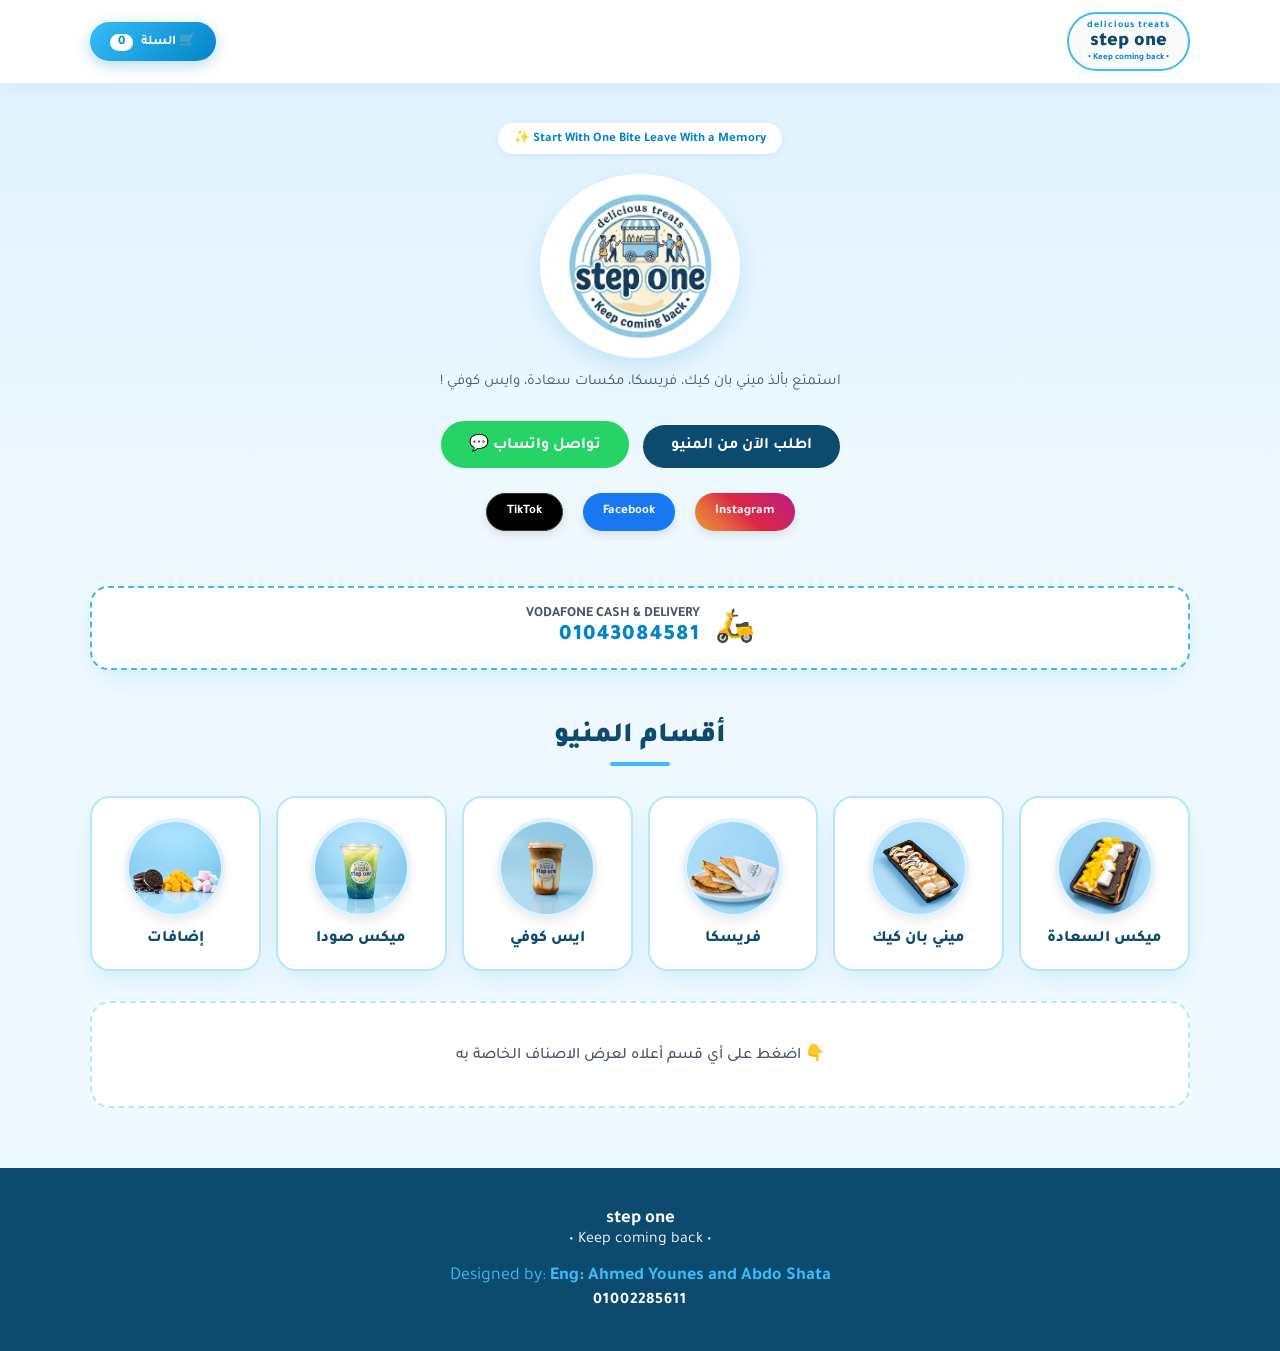
==== index.html @ 5d2e9a83 "Add files via upload" ====
﻿<!DOCTYPE html>
<html lang="ar" dir="rtl">
<head>
    <meta charset="UTF-8">
    <meta name="viewport" content="width=device-width, initial-scale=1.0">
    <title>Step One - Keep Coming Back</title>
    <!-- خط تجوال المميز -->
    <link rel="preconnect" href="https://fonts.googleapis.com">
    <link rel="preconnect" href="https://fonts.gstatic.com" crossorigin>
    <link href="https://fonts.googleapis.com/css2?family=Tajawal:wght@400;500;700;800;900&display=swap" rel="stylesheet">

    <style>
        :root {
            --bg-main: #f0f9ff;
            --card-bg: #ffffff;
            --primary-blue: #0284c7;
            --sky-blue: #38bdf8;
            --light-blue: #e0f2fe;
            --pill-blue: #bae6fd;
            --dark-text: #0c4a6e;
            --muted-text: #475569;
            --shadow-soft: 0 10px 30px -5px rgba(14, 165, 233, 0.15);
            --shadow-hover: 0 20px 35px -5px rgba(14, 165, 233, 0.25);
        }

        * {
            margin: 0;
            padding: 0;
            box-sizing: border-box;
            font-family: 'Tajawal', sans-serif;
            scroll-behavior: smooth; /* حركة سبرول سلسة */
        }

        body {
            background-color: var(--bg-main);
            color: var(--dark-text);
            direction: rtl;
        }

        .container {
            width: 90%;
            max-width: 1100px;
            margin: 0 auto;
        }

        /* الهيدر العلوي */
        .header {
            background: #ffffff;
            box-shadow: 0 4px 20px rgba(0,0,0,0.04);
            position: sticky;
            top: 0;
            z-index: 100;
        }

        .header-container {
            display: flex;
            justify-content: space-between;
            align-items: center;
            padding: 12px 0;
        }

        .logo-badge {
            border: 2px solid var(--sky-blue);
            padding: 6px 18px;
            border-radius: 40px;
            text-align: center;
            background: #fafafa;
        }

            .logo-badge span {
                font-size: 10px;
                color: var(--primary-blue);
                display: block;
                font-weight: bold;
                letter-spacing: 1px;
            }

            .logo-badge h1 {
                font-size: 20px;
                color: var(--dark-text);
                line-height: 1;
                font-weight: 900;
            }

            .logo-badge p {
                font-size: 9px;
                color: var(--primary-blue);
                font-weight: bold;
            }

        .cart-btn {
            background: linear-gradient(135deg, var(--sky-blue), var(--primary-blue));
            color: white;
            border: none;
            padding: 10px 20px;
            border-radius: 25px;
            font-weight: bold;
            cursor: pointer;
            box-shadow: 0 4px 15px rgba(2, 132, 199, 0.3);
            transition: transform 0.2s;
        }

            .cart-btn:hover {
                transform: scale(1.05);
            }

        #cart-count {
            background: white;
            color: var(--primary-blue);
            padding: 2px 8px;
            border-radius: 12px;
            margin-right: 5px;
            font-size: 13px;
        }

        /* قسم الهيرو الترحيبي */
        .hero {
            background: linear-gradient(180deg, #e0f2fe 0%, var(--bg-main) 100%);
            text-align: center;
            padding: 40px 0 30px;
        }

        .hero-badge {
            display: inline-block;
            background: white;
            padding: 6px 16px;
            border-radius: 20px;
            font-size: 13px;
            color: var(--primary-blue);
            font-weight: bold;
            box-shadow: 0 2px 10px rgba(0,0,0,0.05);
            margin-bottom: 20px;
        }

        .hero-logo-img {
            max-width: 200px;
            height: auto;
            display: block;
            margin: 0 auto 15px auto;
            object-fit: contain;
            border-radius: 50%;
            background-color: #ffffff;
            box-shadow: 0 10px 25px rgba(2, 132, 199, 0.15);
            border: 4px solid #ffffff;
        }

        .hero-desc {
            color: var(--muted-text);
            margin-bottom: 25px;
            font-size: 15px;
        }

        .btn {
            display: inline-block;
            padding: 12px 28px;
            border-radius: 30px;
            text-decoration: none;
            font-weight: bold;
            margin: 5px;
            transition: 0.3s;
        }

        .btn-primary {
            background: var(--dark-text);
            color: white;
        }

        .btn-whatsapp {
            background: #25d366;
            color: white;
        }

        /* شريط معلومات التوصيل وفودافون كاش */
        .info-bar {
            margin: 20px 0;
        }

        .info-card {
            background: white;
            border-radius: 18px;
            padding: 18px;
            display: flex;
            align-items: center;
            justify-content: center;
            gap: 15px;
            box-shadow: var(--shadow-soft);
            border: 2px dashed var(--sky-blue);
        }

            .info-card .icon {
                font-size: 32px;
            }

            .info-card h4 {
                font-size: 14px;
                color: var(--muted-text);
            }

        .phone-link {
            font-size: 22px;
            font-weight: 900;
            color: var(--primary-blue);
            letter-spacing: 1px;
        }

        /* أيقونات السوشيال ميديا */
        .social-links {
            display: flex;
            justify-content: center;
            gap: 10px;
            margin-top: 15px;
            flex-wrap: wrap;
        }

        .social-icon {
            display: inline-flex;
            align-items: center;
            justify-content: center;
            padding: 10px 20px;
            border-radius: 30px;
            font-size: 13px;
            font-weight: bold;
            text-decoration: none;
            color: white;
            transition: transform 0.2s, opacity 0.2s;
            box-shadow: 0 4px 10px rgba(0,0,0,0.1);
            margin: 5px;
        }

            .social-icon:hover {
                transform: scale(1.05);
                opacity: 0.9;
            }

        .insta {
            background: linear-gradient(45deg, #f09433, #e6683c, #dc2743, #cc2366, #bc1888);
        }

        .fb {
            background: #1877f2;
        }

        .tiktok {
            background: #010101;
            border: 1px solid #333;
        }

        /* المنيو والتبويبات المربعة الجديدة */
        .menu-section {
            padding: 30px 0 60px;
        }

        .section-title-wrap {
            text-align: center;
            margin-bottom: 30px;
        }

            .section-title-wrap h2 {
                font-size: 28px;
                color: var(--dark-text);
                font-weight: 900;
            }

        .decor-line {
            height: 4px;
            width: 60px;
            background: var(--sky-blue);
            margin: 8px auto 0;
            border-radius: 2px;
        }

        /* شبكة أزرار التصنيفات المربعة الكبيرة */
        .category-grid {
            display: grid;
            grid-template-columns: repeat(auto-fill, minmax(170px, 1fr));
            gap: 15px;
            margin-bottom: 30px;
        }

        .category-card {
            background: white;
            border: 2px solid var(--pill-blue);
            border-radius: 20px;
            padding: 20px 10px;
            text-align: center;
            cursor: pointer;
            transition: all 0.3s cubic-bezier(0.4, 0, 0.2, 1);
            display: flex;
            flex-direction: column;
            align-items: center;
            justify-content: center;
            box-shadow: var(--shadow-soft);
        }

            .category-card img {
                width: 100px;
                height: 100px;
                object-fit: cover;
                border-radius: 50%;
                margin-bottom: 12px;
                border: 4px solid var(--light-blue);
                box-shadow: 0 4px 10px rgba(0,0,0,0.08);
                transition: transform 0.3s;
            }

            .category-card h3 {
                font-size: 16px;
                color: var(--dark-text);
                font-weight: 800;
            }

            .category-card:hover {
                transform: translateY(-5px);
                border-color: var(--sky-blue);
                box-shadow: var(--shadow-hover);
            }

                .category-card:hover img {
                    transform: scale(1.08);
                }

            .category-card.active {
                background: linear-gradient(135deg, var(--sky-blue), var(--primary-blue));
                border-color: var(--primary-blue);
                color: white;
                box-shadow: 0 10px 20px rgba(2, 132, 199, 0.3);
            }

                .category-card.active h3 {
                    color: white;
                }

                .category-card.active img {
                    border-color: white;
                }

        /* مكان عرض الأصناف مباشرة تحت الأزرار */
        .menu-display-area {
            scroll-margin-top: 90px; /* لضبط مسافة التمرير تحت الهيدر الثابت */
        }

        /* شبكة الكروت للأصناف */
        .menu-grid {
            display: grid;
            grid-template-columns: repeat(auto-fill, minmax(260px, 1fr));
            gap: 22px;
        }

        .empty-select-msg {
            grid-column: 1 / -1;
            text-align: center;
            padding: 40px 20px;
            background: white;
            border-radius: 20px;
            border: 2px dashed var(--pill-blue);
            color: var(--muted-text);
            font-size: 16px;
            font-weight: 500;
        }

        .menu-card {
            background: var(--card-bg);
            border-radius: 20px;
            padding: 22px;
            box-shadow: var(--shadow-soft);
            display: flex;
            flex-direction: column;
            justify-content: space-between;
            transition: all 0.3s ease;
            border: 1px solid #f1f5f9;
        }

            .menu-card:hover {
                transform: translateY(-6px);
                box-shadow: var(--shadow-hover);
            }

        .item-badge {
            background: var(--light-blue);
            color: var(--primary-blue);
            font-size: 11px;
            padding: 4px 10px;
            border-radius: 12px;
            display: inline-block;
            margin-bottom: 10px;
            font-weight: bold;
        }

        .item-name {
            font-size: 19px;
            color: var(--dark-text);
            font-weight: 800;
            margin-bottom: 6px;
        }

        .item-desc {
            font-size: 13px;
            color: var(--muted-text);
            margin-bottom: 20px;
            line-height: 1.5;
        }

        .card-footer {
            display: flex;
            justify-content: space-between;
            align-items: center;
            border-top: 1px solid #f1f5f9;
            padding-top: 15px;
        }

        .price {
            font-size: 20px;
            font-weight: 900;
            color: var(--primary-blue);
        }

        .add-btn {
            background: var(--pill-blue);
            color: var(--dark-text);
            border: none;
            padding: 9px 16px;
            border-radius: 14px;
            font-weight: 800;
            cursor: pointer;
            transition: 0.2s;
        }

            .add-btn:hover {
                background: var(--sky-blue);
                color: white;
            }

        /* سلة الطلبات التفاعلية */
        .cart-drawer {
            position: fixed;
            top: 0;
            left: -400px;
            width: 350px;
            height: 100vh;
            background: white;
            box-shadow: 10px 0 30px rgba(0,0,0,0.15);
            z-index: 1000;
            transition: left 0.3s cubic-bezier(0.4, 0, 0.2, 1);
            display: flex;
            flex-direction: column;
        }

            .cart-drawer.open {
                left: 0;
            }

        .cart-header {
            background: var(--dark-text);
            color: white;
            padding: 20px;
            display: flex;
            justify-content: space-between;
            align-items: center;
        }

        .close-btn {
            background: none;
            border: none;
            color: white;
            font-size: 22px;
            cursor: pointer;
        }

        .cart-body {
            padding: 20px;
            flex-grow: 1;
            overflow-y: auto;
        }

        .cart-item-row {
            display: flex;
            justify-content: space-between;
            align-items: center;
            margin-bottom: 15px;
            padding-bottom: 12px;
            border-bottom: 1px dashed #e2e8f0;
        }

        .cart-item-controls {
            display: flex;
            align-items: center;
            gap: 8px;
            margin-top: 5px;
        }

        .qty-btn {
            background: var(--light-blue);
            color: var(--primary-blue);
            border: none;
            width: 25px;
            height: 25px;
            border-radius: 6px;
            font-weight: bold;
            cursor: pointer;
            display: flex;
            align-items: center;
            justify-content: center;
        }

            .qty-btn:hover {
                background: var(--sky-blue);
                color: white;
            }

        .cart-footer {
            padding: 20px;
            background: var(--bg-main);
            border-top: 1px solid #e2e8f0;
        }

        .total-row {
            display: flex;
            justify-content: space-between;
            font-size: 19px;
            font-weight: 900;
            margin-bottom: 15px;
            color: var(--dark-text);
        }

        .btn-whatsapp-send {
            width: 100%;
            background: #25d366;
            color: white;
            border: none;
            padding: 14px;
            border-radius: 15px;
            font-weight: bold;
            cursor: pointer;
            font-size: 15px;
        }

        /* الفوتر المعدل */
        .footer {
            background: var(--dark-text);
            color: white;
            padding: 40px 0;
            text-align: center;
        }

        .footer-phone {
            margin: 15px 0 5px;
            color: var(--sky-blue);
            font-size: 18px;
        }

        .copy {
            font-size: 16px;
            color: #ffffff;
            font-weight: bold;
            letter-spacing: 1px;
        }
    </style>
</head>
<body>

    <!-- الهيدر العلوي -->
    <header class="header">
        <div class="container header-container">
            <div class="logo-area">
                <div class="logo-badge">
                    <span>delicious treats</span>
                    <h1>step one</h1>
                    <p>• Keep coming back •</p>
                </div>
            </div>

            <button class="cart-btn" onclick="toggleCart()">
                🛒 السلة <span id="cart-count">0</span>
            </button>
        </div>
    </header>

    <!-- قسم الهيرو الترحيبي الرئيسي -->
    <section class="hero">
        <div class="container hero-content">
            <div class="hero-badge">
                Start With One Bite
                Leave With a Memory ✨
            </div>

            <img src="logo.png" alt="Step One Logo" class="hero-logo-img">

            <p class="hero-desc">استمتع بألذ ميني بان كيك، فريسكا، مكسات سعادة، وايس كوفي !</p>

            <div class="hero-actions">
                <a href="#menu" class="btn btn-primary">اطلب الآن من المنيو</a>
                <a href="https://wa.me/201043084581" target="_blank" class="btn btn-whatsapp">تواصل واتساب 💬</a>
            </div>

            <!-- أزرار السوشيال ميديا -->
            <div class="social-links">
                <a href="https://www.instagram.com/step_egy?stkn=dXVoZWxseWJ5eHZk" target="_blank" class="social-icon insta">Instagram</a>
                <a href="https://www.facebook.com/share/18kts68jPC/" target="_blank" class="social-icon fb">Facebook</a>
                <a href="https://www.tiktok.com/@stepone_egy?_r=1&_t=ZS-9A1uhv51Nyy" target="_blank" class="social-icon tiktok">TikTok</a>
            </div>
        </div>
    </section>

    <!-- شريط معلومات التوصيل وفودافون كاش -->
    <section class="info-bar" id="delivery">
        <div class="container info-grid">
            <div class="info-card">
                <div class="icon">🛵</div>
                <div>
                    <h4>VODAFONE CASH & DELIVERY</h4>
                    <p class="phone-link">01043084581</p>
                </div>
            </div>
        </div>
    </section>

    <!-- قسم المنيو -->
    <section class="menu-section" id="menu">
        <div class="container">
            <div class="section-title-wrap">
                <h2>أقسام المنيو</h2>
                <div class="decor-line"></div>
            </div>

            <!-- أزرار التصنيفات المربعة الكبيرة بالصور المحلية -->
            <div class="category-grid">
                <div class="category-card" onclick="filterMenu('happiness', this)">
                    <img src="happiness.jpg" alt="ميكس السعادة">
                    <h3>ميكس السعادة </h3>
                </div>
                <div class="category-card" onclick="filterMenu('pancake', this)">
                    <img src="pancake.jpg" alt="ميني بان كيك">
                    <h3>ميني بان كيك </h3>
                </div>
                <div class="category-card" onclick="filterMenu('freska', this)">
                    <img src="freska.jpg" alt="فريسكا">
                    <h3>فريسكا </h3>
                </div>
                <div class="category-card" onclick="filterMenu('coffee', this)">
                    <img src="coffee.jpg" alt="ايس كوفي">
                    <h3>ايس كوفي </h3>
                </div>
                <div class="category-card" onclick="filterMenu('soda', this)">
                    <img src="soda.jpg" alt="ميكس صودا">
                    <h3>ميكس صودا </h3>
                </div>
                <div class="category-card" onclick="filterMenu('addons', this)">
                    <img src="addons.jpg" alt="إضافات">
                    <h3>إضافات </h3>
                </div>
            </div>

            <!-- مكان عرض الأصناف مباشرة تحت الأزرار -->
            <div id="menu-display-area" class="menu-display-area">
                <div class="menu-grid" id="menu-grid">
                    <div class="empty-select-msg">
                        👇 اضغط على أي قسم أعلاه لعرض الاصناف الخاصة به
                    </div>
                </div>
            </div>
        </div>
    </section>

    <!-- سلة المشتريات التفاعلية -->
    <div class="cart-drawer" id="cart-drawer">
        <div class="cart-header">
            <h3>سلة الطلبات 🛍️</h3>
            <button class="close-btn" onclick="toggleCart()">✕</button>
        </div>
        <div class="cart-body" id="cart-items">
            <p class="empty-msg" style="text-align:center; color:#64748b; margin-top:20px;">السلة فارغة حالياً، اختر أطباقك المفضلة!</p>
        </div>
        <div class="cart-footer">
            <div class="total-row">
                <span>الإجمالي الكلي:</span>
                <span id="cart-total">0 ج.م</span>
            </div>
            <button class="btn btn-whatsapp-send" onclick="sendOrderWhatsApp()">
                إرسال الطلب عبر الواتساب 💬
            </button>
        </div>
    </div>

    <!-- الفوتر -->
    <footer class="footer">
        <div class="container">
            <h3>step one</h3>
            <p>• Keep coming back •</p>

            <p class="footer-phone">Designed by: <strong>Eng: Ahmed Younes and Abdo Shata</strong></p>
            <p class="copy">01002285611</p>
        </div>
    </footer>

    <!-- برمجة الجافاسكريبت التفاعلية -->
    <script>
        const menuData = [
        // ميكس السعاده
        { id: 1, name: "ميكس شوكلت", price: 70, category: "happiness", badge: "ميكس السعادة", desc: "باستري كريم + اوريو + مارشميلو + قطع فاكهة" },
        { id: 2, name: "ميكس كارميل", price: 70, category: "happiness", badge: "ميكس السعادة", desc: "باستري كريم + اوريو + مارشميلو + قطع فاكهة" },
        { id: 3, name: "ميكس نوتيلا وايت", price: 75, category: "happiness", badge: "ميكس السعادة", desc: "باستري كريم + اوريو + مارشميلو + قطع فاكهة" },
        { id: 4, name: "ميكس نوتيلا دارك", price: 80, category: "happiness", badge: "ميكس السعادة", desc: "باستري كريم + اوريو + مارشميلو + قطع فاكهة" },
        { id: 5, name: "ميكس لوتس", price: 80, category: "happiness", badge: "ميكس السعادة", desc: "باستري كريم + اوريو + مارشميلو + قطع فاكهة" },
        { id: 6, name: "ميكس كيندر", price: 85, category: "happiness", badge: "ميكس السعادة", desc: "باستري كريم + اوريو + مارشميلو + قطع فاكهة" },

        // ميني بان كيك
        { id: 8, name: "ميني بان كيك شوكلت (12 قطعة)", price: 40, category: "pancake", badge: "ميني بان كيك", desc: "12 قطعة ميني بان كيك مع الشوكلاتة" },
        { id: 10, name: "ميني بان كيك كارميل (12 قطعة)", price: 40, category: "pancake", badge: "ميني بان كيك", desc: "12 قطعة ميني بان كيك بصوص الكارميل" },
        { id: 12, name: "ميني بان كيك نوتيلا وايت (12 قطعة)", price: 50, category: "pancake", badge: "ميني بان كيك", desc: "12 قطعة بصوص النوتيلا البيضاء" },
        { id: 14, name: "ميني بان كيك نوتيلا دارك (12 قطعة)", price: 50, category: "pancake", badge: "ميني بان كيك", desc: "12 قطعة بصوص النوتيلا الدارك" },
        { id: 16, name: "ميني بان كيك لوتس (12 قطعة)", price: 50, category: "pancake", badge: "ميني بان كيك", desc: "12 قطعة ميني بان كيك بصوص اللوتس" },
        { id: 18, name: "ميني بان كيك كيندر (12 قطعة)", price: 55, category: "pancake", badge: "ميني بان كيك", desc: "12 قطعة مع صوص الكيندر الشهي" },

        // فريسكا
        { id: 19, name: "فريسكا نوتيلا بنانا", price: 50, category: "freska", badge: "فريسكا", desc: "النوتيلا وحبات الموز" },
        { id: 20, name: "فريسكا شوكلت اوريو", price: 50, category: "freska", badge: "فريسكا", desc: "الشوكولاتة وقطع الأوريو" },
        { id: 21, name: "فريسكا شوكلت كيك", price: 50, category: "freska", badge: "فريسكا", desc: "الشوكولاتة وقطع الكيك" },
        { id: 22, name: "فريسكا لوتس كيك", price: 50, category: "freska", badge: "فريسكا", desc: "صوص اللوتس والكيك" },
        { id: 23, name: "فريسكا كارميل مارشميلو", price: 50, category: "freska", badge: "فريسكا", desc: "الكارميل وقطع المارشميلو" },

        // ايس كوفي
        { id: 24, name: "ايس لاتية", price: 50, category: "coffee", badge: "ايس كوفي", desc: "لاتيه بارد ومنعش" },
        { id: 25, name: "ايس موكا", price: 55, category: "coffee", badge: "ايس كوفي", desc: "موكا باردة بصوص الشوكلاتة" },
        { id: 26, name: "ايس لاتية كارميل", price: 55, category: "coffee", badge: "ايس كوفي", desc: "لاتيه بارد بنكهة الكارميل" },
        { id: 27, name: "ايس لاتية فراولة", price: 55, category: "coffee", badge: "ايس كوفي", desc: "لاتيه بارد مع صوص الفراولة" },
        { id: 28, name: "ايس لاتية بلو بيري", price: 55, category: "coffee", badge: "ايس كوفي", desc: "لاتيه بارد بنكهة البلو بيري" },
        { id: 29, name: "ايس اسبانش لاتية", price: 60, category: "coffee", badge: "ايس كوفي", desc: "اسبانش لاتية " },

        // ميكس صودا
        { id: 30, name: "جيلي كولا", price: 45, category: "soda", badge: "ميكس صودا", desc: "مشروب صودا بنكهة الجيلي كولا المنعشة" },
        { id: 31, name: "بلو باشون", price: 50, category: "soda", badge: "ميكس صودا", desc: "بلو كرساو + باشون فروت + صودا" },
        { id: 32, name: "بلو بيتش", price: 50, category: "soda", badge: "ميكس صودا", desc: "بلو كرساو + خوخ + صودا" },
        { id: 33, name: "كلاود باشون", price: 50, category: "soda", badge: "ميكس صودا", desc: "فراولة + باشون فروت + صودا" },
        { id: 34, name: "بينك راش", price: 50, category: "soda", badge: "ميكس صودا", desc: "فراولة + بلو بيري + صودا" },
        { id: 35, name: "بيري منت", price: 50, category: "soda", badge: "ميكس صودا", desc: "بلو بيري + نعناع + صودا" },

        // اضافات
        { id: 36, name: "اوريو", price: 10, category: "addons", badge: "إضافات", desc: "إضافة قطع أوريو " },
        { id: 37, name: "قطع فاكهة", price: 10, category: "addons", badge: "إضافات", desc: "إضافة قطع فاكهة " },
        { id: 38, name: "مارشميلو", price: 10, category: "addons", badge: "إضافات", desc: "إضافة قطع مارشميلو " }
        ];

        let cart = [];
        let currentActiveCategory = null;

        function filterMenu(category, element) {
        const container = document.getElementById('menu-grid');
        const displayArea = document.getElementById('menu-display-area');

        if (currentActiveCategory === category) {
        element.classList.remove('active');
        currentActiveCategory = null;
        container.innerHTML = `
        <div class="empty-select-msg">
        👇 اضغط على أي قسم أعلاه لعرض الاصناف الخاصة به
        </div>
        `;
        return;
        }

        document.querySelectorAll('.category-card').forEach(card => card.classList.remove('active'));
        element.classList.add('active');
        currentActiveCategory = category;

        const filteredItems = menuData.filter(i => i.category === category);
        container.innerHTML = '';

        filteredItems.forEach(item => {
        container.innerHTML += `
        <div class="menu-card">
        <div>
        <span class="item-badge">${item.badge}</span>
        <h3 class="item-name">${item.name}</h3>
        <p class="item-desc">${item.desc}</p>
        </div>
        <div class="card-footer">
        <span class="price">${item.price} ج.م</span>
        <button class="add-btn" onclick="addToCart(${item.id})">+ إضافة</button>
        </div>
        </div>
        `;
        });

        // تمرير خفيف للصفحة لتتمظهر الأصناف مباشرة في الشاشة أمام المستخدم
        displayArea.scrollIntoView({ behavior: 'smooth', block: 'nearest' });
        }

        function addToCart(id) {
        const item = menuData.find(i => i.id === id);
        const existingItem = cart.find(cartItem => cartItem.id === id);

        if (existingItem) {
        existingItem.quantity += 1;
        } else {
        cart.push({ ...item, quantity: 1 });
        }
        updateCartUI();
        }

        function changeQuantity(id, delta) {
        const itemIndex = cart.findIndex(cartItem => cartItem.id === id);
        if (itemIndex > -1) {
        cart[itemIndex].quantity += delta;
        if (cart[itemIndex].quantity <= 0) {
        cart.splice(itemIndex, 1);
        }
        }
        updateCartUI();
        }

        function updateCartUI() {
        let totalCount = cart.reduce((sum, item) => sum + item.quantity, 0);
        document.getElementById('cart-count').innerText = totalCount;

        const cartItems = document.getElementById('cart-items');

        if (cart.length === 0) {
        cartItems.innerHTML = '<p class="empty-msg" style="text-align:center; color:#64748b; margin-top:20px;">السلة فارغة حالياً</p>';
        document.getElementById('cart-total').innerText = '0 ج.م';
        return;
        }

        let total = 0;
        cartItems.innerHTML = '';
        cart.forEach((item) => {
        let itemTotal = item.price * item.quantity;
        total += itemTotal;
        cartItems.innerHTML += `
        <div class="cart-item-row">
        <div>
        <strong style="display:block; color:#0c4a6e; font-size:15px;">
        ${item.name} <span style="color:#0284c7; font-size:13px;">(×${item.quantity})</span>
        </strong>
        <span style="font-size:12px; color:#475569;">${itemTotal} ج.م</span>
        <div class="cart-item-controls">
        <button class="qty-btn" onclick="changeQuantity(${item.id}, -1)">-</button>
        <span style="font-size:13px; font-weight:bold; padding:0 4px;">${item.quantity}</span>
        <button class="qty-btn" onclick="changeQuantity(${item.id}, 1)">+</button>
        </div>
        </div>
        <button onclick="removeItemCompletely(${item.id})" style="background:none; border:none; color:#ef4444; cursor:pointer; font-weight:bold; font-size:12px;">حذف الكل</button>
        </div>
        `;
        });

        document.getElementById('cart-total').innerText = total + ' ج.م';
        }

        function removeItemCompletely(id) {
        cart = cart.filter(cartItem => cartItem.id !== id);
        updateCartUI();
        }

        function toggleCart() {
        document.getElementById('cart-drawer').classList.toggle('open');
        }

        function sendOrderWhatsApp() {
        if (cart.length === 0) return alert('برجاء إضافة منتجات للسلة أولاً!');
        let text = "مرحباً Step One 👋، أريد طلب الآتي:\n\n";
        let total = 0;
        cart.forEach((item, i) => {
        let itemTotal = item.price * item.quantity;
        text += `${i+1}. ${item.name} (×${item.quantity}) - ${itemTotal} ج.م\n`;
        total += itemTotal;
        });
        text += `\n💵 *الإجمالي الكلي:* ${total} ج.م`;

        window.open(`https://wa.me/201043084581?text=${encodeURIComponent(text)}`, '_blank');
        }
    </script>
</body>
</html>
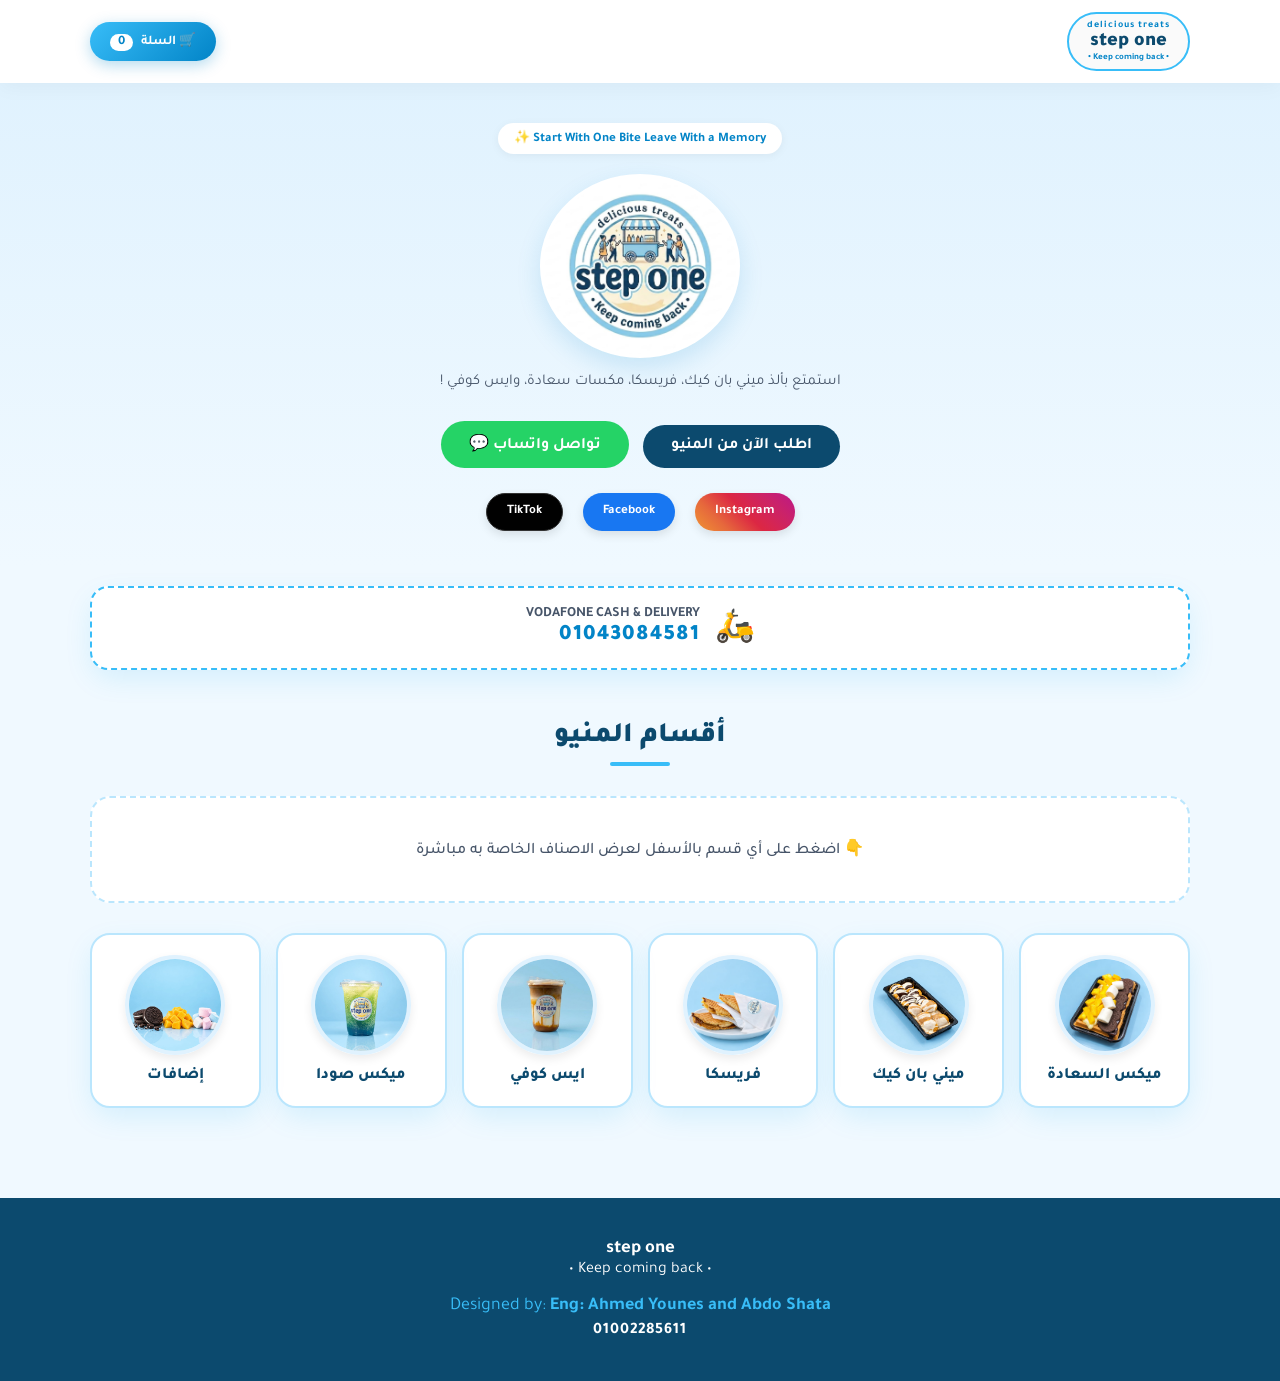
==== commit 24fb1a13: "Update index.html" ====
--- a/index.html
+++ b/index.html
@@ -1,4 +1,4 @@
-﻿<!DOCTYPE html>
+<!DOCTYPE html>
 <html lang="ar" dir="rtl">
 <head>
     <meta charset="UTF-8">
@@ -28,7 +28,7 @@
             padding: 0;
             box-sizing: border-box;
             font-family: 'Tajawal', sans-serif;
-            scroll-behavior: smooth; /* حركة سبرول سلسة */
+            scroll-behavior: smooth;
         }
 
         body {
@@ -245,7 +245,7 @@
             border: 1px solid #333;
         }
 
-        /* المنيو والتبويبات المربعة الجديدة */
+        /* المنيو والتبويبات */
         .menu-section {
             padding: 30px 0 60px;
         }
@@ -269,12 +269,13 @@
             border-radius: 2px;
         }
 
-        /* شبكة أزرار التصنيفات المربعة الكبيرة */
+        /* شبكة أزرار التصنيفات */
         .category-grid {
             display: grid;
             grid-template-columns: repeat(auto-fill, minmax(170px, 1fr));
             gap: 15px;
             margin-bottom: 30px;
+            transition: all 0.3s ease;
         }
 
         .category-card {
@@ -334,9 +335,10 @@
                     border-color: white;
                 }
 
-        /* مكان عرض الأصناف مباشرة تحت الأزرار */
+        /* حاوية عرض الأصناف (ستظهر في الأعلى عند اختيار قسم) */
         .menu-display-area {
-            scroll-margin-top: 90px; /* لضبط مسافة التمرير تحت الهيدر الثابت */
+            scroll-margin-top: 90px;
+            margin-bottom: 30px;
         }
 
         /* شبكة الكروت للأصناف */
@@ -502,10 +504,10 @@
             justify-content: center;
         }
 
-            .qty-btn:hover {
-                background: var(--sky-blue);
-                color: white;
-            }
+        .qty-btn:hover {
+            background: var(--sky-blue);
+            color: white;
+        }
 
         .cart-footer {
             padding: 20px;
@@ -534,7 +536,7 @@
             font-size: 15px;
         }
 
-        /* الفوتر المعدل */
+        /* الفوتر */
         .footer {
             background: var(--dark-text);
             color: white;
@@ -588,7 +590,7 @@
             <p class="hero-desc">استمتع بألذ ميني بان كيك، فريسكا، مكسات سعادة، وايس كوفي !</p>
 
             <div class="hero-actions">
-                <a href="#menu" class="btn btn-primary">اطلب الآن من المنيو</a>
+                <a href="#menu-section" class="btn btn-primary">اطلب الآن من المنيو</a>
                 <a href="https://wa.me/201043084581" target="_blank" class="btn btn-whatsapp">تواصل واتساب 💬</a>
             </div>
 
@@ -615,15 +617,24 @@
     </section>
 
     <!-- قسم المنيو -->
-    <section class="menu-section" id="menu">
+    <section class="menu-section" id="menu-section">
         <div class="container">
             <div class="section-title-wrap">
                 <h2>أقسام المنيو</h2>
                 <div class="decor-line"></div>
             </div>
 
-            <!-- أزرار التصنيفات المربعة الكبيرة بالصور المحلية -->
-            <div class="category-grid">
+            <!-- مكان عرض الأصناف (يظهر أولاً عند اختيار تبويب) -->
+            <div id="menu-display-area" class="menu-display-area">
+                <div class="menu-grid" id="menu-grid">
+                    <div class="empty-select-msg">
+                        👇 اضغط على أي قسم بالأسفل لعرض الاصناف الخاصة به مباشرة
+                    </div>
+                </div>
+            </div>
+
+            <!-- أزرار التصنيفات المربعة الكبيرة -->
+            <div class="category-grid" id="category-grid">
                 <div class="category-card" onclick="filterMenu('happiness', this)">
                     <img src="happiness.jpg" alt="ميكس السعادة">
                     <h3>ميكس السعادة </h3>
@@ -649,15 +660,6 @@
                     <h3>إضافات </h3>
                 </div>
             </div>
-
-            <!-- مكان عرض الأصناف مباشرة تحت الأزرار -->
-            <div id="menu-display-area" class="menu-display-area">
-                <div class="menu-grid" id="menu-grid">
-                    <div class="empty-select-msg">
-                        👇 اضغط على أي قسم أعلاه لعرض الاصناف الخاصة به
-                    </div>
-                </div>
-            </div>
         </div>
     </section>
 
@@ -741,133 +743,137 @@
         ];
 
         let cart = [];
-        let currentActiveCategory = null;
+        let currentActiveCategory = null; 
 
         function filterMenu(category, element) {
-        const container = document.getElementById('menu-grid');
-        const displayArea = document.getElementById('menu-display-area');
-
-        if (currentActiveCategory === category) {
-        element.classList.remove('active');
-        currentActiveCategory = null;
-        container.innerHTML = `
-        <div class="empty-select-msg">
-        👇 اضغط على أي قسم أعلاه لعرض الاصناف الخاصة به
-        </div>
-        `;
-        return;
-        }
-
-        document.querySelectorAll('.category-card').forEach(card => card.classList.remove('active'));
-        element.classList.add('active');
-        currentActiveCategory = category;
-
-        const filteredItems = menuData.filter(i => i.category === category);
-        container.innerHTML = '';
-
-        filteredItems.forEach(item => {
-        container.innerHTML += `
-        <div class="menu-card">
-        <div>
-        <span class="item-badge">${item.badge}</span>
-        <h3 class="item-name">${item.name}</h3>
-        <p class="item-desc">${item.desc}</p>
-        </div>
-        <div class="card-footer">
-        <span class="price">${item.price} ج.م</span>
-        <button class="add-btn" onclick="addToCart(${item.id})">+ إضافة</button>
-        </div>
-        </div>
-        `;
-        });
-
-        // تمرير خفيف للصفحة لتتمظهر الأصناف مباشرة في الشاشة أمام المستخدم
-        displayArea.scrollIntoView({ behavior: 'smooth', block: 'nearest' });
+            const container = document.getElementById('menu-grid');
+            const displayArea = document.getElementById('menu-display-area');
+
+            if (currentActiveCategory === category) {
+                element.classList.remove('active');
+                currentActiveCategory = null;
+                container.innerHTML = `
+                    <div class="empty-select-msg">
+                        👇 اضغط على أي قسم بالأسفل لعرض الاصناف الخاصة به مباشرة
+                    </div>
+                `;
+                return;
+            }
+
+            document.querySelectorAll('.category-card').forEach(card => card.classList.remove('active'));
+            element.classList.add('active');
+            currentActiveCategory = category;
+
+            const filteredItems = menuData.filter(i => i.category === category);
+            container.innerHTML = '';
+
+            filteredItems.forEach(item => {
+                container.innerHTML += `
+                    <div class="menu-card">
+                        <div>
+                            <span class="item-badge">${item.badge}</span>
+                            <h3 class="item-name">${item.name}</h3>
+                            <p class="item-desc">${item.desc}</p>
+                        </div>
+                        <div class="card-footer">
+                            <span class="price">${item.price} ج.م</span>
+                            <button class="add-btn" onclick="addToCart(${item.id})">+ إضافة</button>
+                        </div>
+                    </div>
+                `;
+            });
+
+            // تحريك أزرار الأقسام غير المكتشفة إلى الأسفل وجعل محتوى القسم يظهر في الأعلى تماماً
+            const categoryGrid = document.getElementById('category-grid');
+            const menuSection = document.getElementById('menu-section');
+            
+            menuSection.appendChild(categoryGrid); // نقل أزرار الأقسام لتصبح تحت الأصناف المعروضة
+            displayArea.scrollIntoView({ behavior: 'smooth', block: 'start' });
         }
 
         function addToCart(id) {
-        const item = menuData.find(i => i.id === id);
-        const existingItem = cart.find(cartItem => cartItem.id === id);
-
-        if (existingItem) {
-        existingItem.quantity += 1;
-        } else {
-        cart.push({ ...item, quantity: 1 });
-        }
-        updateCartUI();
+            const item = menuData.find(i => i.id === id);
+            const existingItem = cart.find(cartItem => cartItem.id === id);
+
+            if (existingItem) {
+                existingItem.quantity += 1;
+            } else {
+                cart.push({ ...item, quantity: 1 });
+            }
+            updateCartUI();
         }
 
         function changeQuantity(id, delta) {
-        const itemIndex = cart.findIndex(cartItem => cartItem.id === id);
-        if (itemIndex > -1) {
-        cart[itemIndex].quantity += delta;
-        if (cart[itemIndex].quantity <= 0) {
-        cart.splice(itemIndex, 1);
-        }
-        }
-        updateCartUI();
+            const itemIndex = cart.findIndex(cartItem => cartItem.id === id);
+            if (itemIndex > -1) {
+                cart[itemIndex].quantity += delta;
+                if (cart[itemIndex].quantity <= 0) {
+                    cart.splice(itemIndex, 1);
+                }
+            }
+            updateCartUI();
         }
 
         function updateCartUI() {
-        let totalCount = cart.reduce((sum, item) => sum + item.quantity, 0);
-        document.getElementById('cart-count').innerText = totalCount;
-
-        const cartItems = document.getElementById('cart-items');
-
-        if (cart.length === 0) {
-        cartItems.innerHTML = '<p class="empty-msg" style="text-align:center; color:#64748b; margin-top:20px;">السلة فارغة حالياً</p>';
-        document.getElementById('cart-total').innerText = '0 ج.م';
-        return;
-        }
-
-        let total = 0;
-        cartItems.innerHTML = '';
-        cart.forEach((item) => {
-        let itemTotal = item.price * item.quantity;
-        total += itemTotal;
-        cartItems.innerHTML += `
-        <div class="cart-item-row">
-        <div>
-        <strong style="display:block; color:#0c4a6e; font-size:15px;">
-        ${item.name} <span style="color:#0284c7; font-size:13px;">(×${item.quantity})</span>
-        </strong>
-        <span style="font-size:12px; color:#475569;">${itemTotal} ج.م</span>
-        <div class="cart-item-controls">
-        <button class="qty-btn" onclick="changeQuantity(${item.id}, -1)">-</button>
-        <span style="font-size:13px; font-weight:bold; padding:0 4px;">${item.quantity}</span>
-        <button class="qty-btn" onclick="changeQuantity(${item.id}, 1)">+</button>
-        </div>
-        </div>
-        <button onclick="removeItemCompletely(${item.id})" style="background:none; border:none; color:#ef4444; cursor:pointer; font-weight:bold; font-size:12px;">حذف الكل</button>
-        </div>
-        `;
-        });
-
-        document.getElementById('cart-total').innerText = total + ' ج.م';
+            let totalCount = cart.reduce((sum, item) => sum + item.quantity, 0);
+            document.getElementById('cart-count').innerText = totalCount;
+            
+            const cartItems = document.getElementById('cart-items');
+
+            if (cart.length === 0) {
+                cartItems.innerHTML = '<p class="empty-msg" style="text-align:center; color:#64748b; margin-top:20px;">السلة فارغة حالياً</p>';
+                document.getElementById('cart-total').innerText = '0 ج.م';
+                return;
+            }
+
+            let total = 0;
+            cartItems.innerHTML = '';
+            cart.forEach((item) => {
+                let itemTotal = item.price * item.quantity;
+                total += itemTotal;
+                cartItems.innerHTML += `
+                    <div class="cart-item-row">
+                        <div>
+                            <strong style="display:block; color:#0c4a6e; font-size:15px;">
+                                ${item.name} <span style="color:#0284c7; font-size:13px;">(×${item.quantity})</span>
+                            </strong>
+                            <span style="font-size:12px; color:#475569;">${itemTotal} ج.م</span>
+                            <div class="cart-item-controls">
+                                <button class="qty-btn" onclick="changeQuantity(${item.id}, -1)">-</button>
+                                <span style="font-size:13px; font-weight:bold; padding:0 4px;">${item.quantity}</span>
+                                <button class="qty-btn" onclick="changeQuantity(${item.id}, 1)">+</button>
+                            </div>
+                        </div>
+                        <button onclick="removeItemCompletely(${item.id})" style="background:none; border:none; color:#ef4444; cursor:pointer; font-weight:bold; font-size:12px;">حذف الكل</button>
+                    </div>
+                `;
+            });
+
+            document.getElementById('cart-total').innerText = total + ' ج.م';
         }
 
         function removeItemCompletely(id) {
-        cart = cart.filter(cartItem => cartItem.id !== id);
-        updateCartUI();
+            cart = cart.filter(cartItem => cartItem.id !== id);
+            updateCartUI();
         }
 
         function toggleCart() {
-        document.getElementById('cart-drawer').classList.toggle('open');
+            document.getElementById('cart-drawer').classList.toggle('open');
         }
 
         function sendOrderWhatsApp() {
-        if (cart.length === 0) return alert('برجاء إضافة منتجات للسلة أولاً!');
-        let text = "مرحباً Step One 👋، أريد طلب الآتي:\n\n";
-        let total = 0;
-        cart.forEach((item, i) => {
-        let itemTotal = item.price * item.quantity;
-        text += `${i+1}. ${item.name} (×${item.quantity}) - ${itemTotal} ج.م\n`;
-        total += itemTotal;
-        });
-        text += `\n💵 *الإجمالي الكلي:* ${total} ج.م`;
-
-        window.open(`https://wa.me/201043084581?text=${encodeURIComponent(text)}`, '_blank');
+            if (cart.length === 0) return alert('برجاء إضافة منتجات للسلة أولاً!');
+            let text = "مرحباً Step One 👋، أريد طلب الآتي:\n\n";
+            let total = 0;
+            cart.forEach((item, i) => {
+                let itemTotal = item.price * item.quantity;
+                text += `${i+1}. ${item.name} (×${item.quantity}) - ${itemTotal} ج.م\n`;
+                total += itemTotal;
+            });
+            text += `\n💵 *الإجمالي الكلي:* ${total} ج.م`;
+
+            window.open(`https://wa.me/201043084581?text=${encodeURIComponent(text)}`, '_blank');
         }
     </script>
 </body>
-</html>+</html>
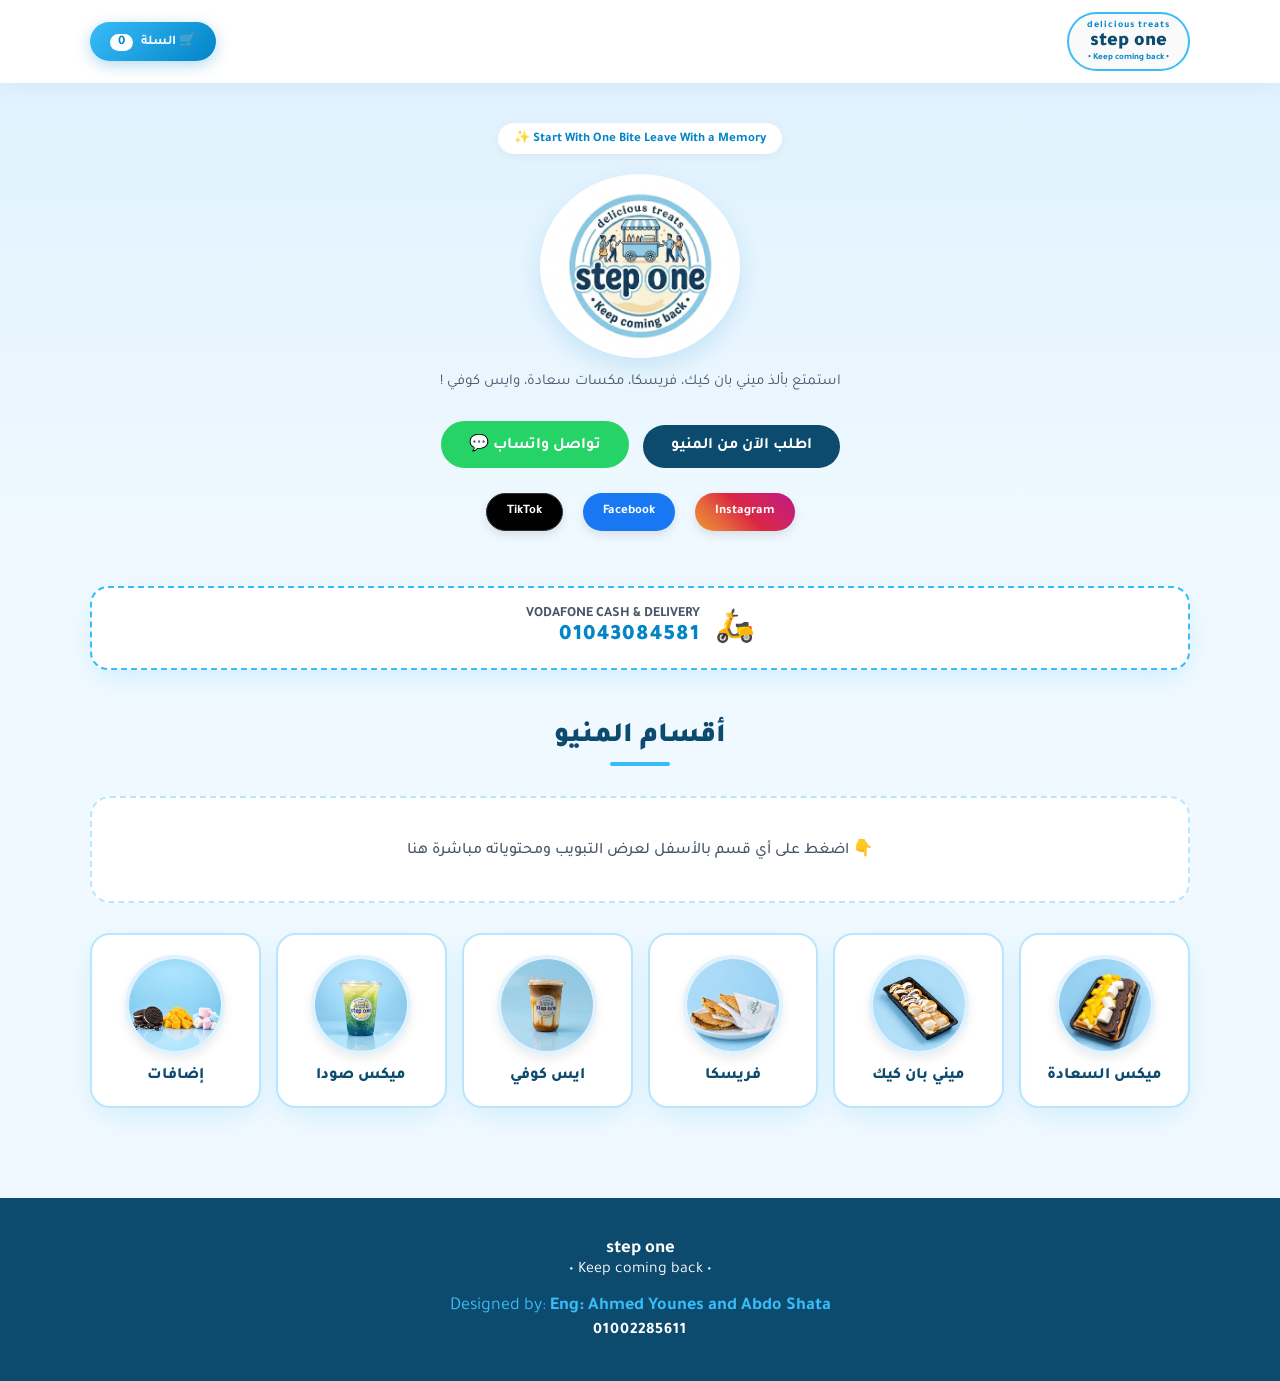
==== commit 168b8366: "Update index.html" ====
--- a/index.html
+++ b/index.html
@@ -269,13 +269,12 @@
             border-radius: 2px;
         }
 
-        /* شبكة أزرار التصنيفات */
+        /* حاوية الأقسام الرئيسية */
         .category-grid {
             display: grid;
             grid-template-columns: repeat(auto-fill, minmax(170px, 1fr));
             gap: 15px;
             margin-bottom: 30px;
-            transition: all 0.3s ease;
         }
 
         .category-card {
@@ -335,9 +334,9 @@
                     border-color: white;
                 }
 
-        /* حاوية عرض الأصناف (ستظهر في الأعلى عند اختيار قسم) */
-        .menu-display-area {
-            scroll-margin-top: 90px;
+        /* مساحة العرض الديناميكية */
+        .active-section-container {
+            scroll-margin-top: 80px;
             margin-bottom: 30px;
         }
 
@@ -346,10 +345,10 @@
             display: grid;
             grid-template-columns: repeat(auto-fill, minmax(260px, 1fr));
             gap: 22px;
+            margin-top: 20px;
         }
 
         .empty-select-msg {
-            grid-column: 1 / -1;
             text-align: center;
             padding: 40px 20px;
             background: white;
@@ -358,6 +357,7 @@
             color: var(--muted-text);
             font-size: 16px;
             font-weight: 500;
+            margin-bottom: 30px;
         }
 
         .menu-card {
@@ -624,38 +624,36 @@
                 <div class="decor-line"></div>
             </div>
 
-            <!-- مكان عرض الأصناف (يظهر أولاً عند اختيار تبويب) -->
-            <div id="menu-display-area" class="menu-display-area">
-                <div class="menu-grid" id="menu-grid">
-                    <div class="empty-select-msg">
-                        👇 اضغط على أي قسم بالأسفل لعرض الاصناف الخاصة به مباشرة
-                    </div>
+            <!-- مكان عرض التبويب النشط ومحتوياته في الأعلى -->
+            <div id="active-section-container" class="active-section-container">
+                <div class="empty-select-msg" id="default-msg">
+                    👇 اضغط على أي قسم بالأسفل لعرض التبويب ومحتوياته مباشرة هنا
                 </div>
             </div>
 
-            <!-- أزرار التصنيفات المربعة الكبيرة -->
+            <!-- شبكة أزرار التصنيفات الباقية -->
             <div class="category-grid" id="category-grid">
-                <div class="category-card" onclick="filterMenu('happiness', this)">
+                <div class="category-card" data-category="happiness" onclick="filterMenu('happiness', this)">
                     <img src="happiness.jpg" alt="ميكس السعادة">
                     <h3>ميكس السعادة </h3>
                 </div>
-                <div class="category-card" onclick="filterMenu('pancake', this)">
+                <div class="category-card" data-category="pancake" onclick="filterMenu('pancake', this)">
                     <img src="pancake.jpg" alt="ميني بان كيك">
                     <h3>ميني بان كيك </h3>
                 </div>
-                <div class="category-card" onclick="filterMenu('freska', this)">
+                <div class="category-card" data-category="freska" onclick="filterMenu('freska', this)">
                     <img src="freska.jpg" alt="فريسكا">
                     <h3>فريسكا </h3>
                 </div>
-                <div class="category-card" onclick="filterMenu('coffee', this)">
+                <div class="category-card" data-category="coffee" onclick="filterMenu('coffee', this)">
                     <img src="coffee.jpg" alt="ايس كوفي">
                     <h3>ايس كوفي </h3>
                 </div>
-                <div class="category-card" onclick="filterMenu('soda', this)">
+                <div class="category-card" data-category="soda" onclick="filterMenu('soda', this)">
                     <img src="soda.jpg" alt="ميكس صودا">
                     <h3>ميكس صودا </h3>
                 </div>
-                <div class="category-card" onclick="filterMenu('addons', this)">
+                <div class="category-card" data-category="addons" onclick="filterMenu('addons', this)">
                     <img src="addons.jpg" alt="إضافات">
                     <h3>إضافات </h3>
                 </div>
@@ -746,29 +744,55 @@
         let currentActiveCategory = null; 
 
         function filterMenu(category, element) {
-            const container = document.getElementById('menu-grid');
-            const displayArea = document.getElementById('menu-display-area');
+            const activeContainer = document.getElementById('active-section-container');
+            const categoryGrid = document.getElementById('category-grid');
 
             if (currentActiveCategory === category) {
+                // إلغاء التحديد وإرجاع الزر مكانه الطبيعي
                 element.classList.remove('active');
                 currentActiveCategory = null;
-                container.innerHTML = `
-                    <div class="empty-select-msg">
-                        👇 اضغط على أي قسم بالأسفل لعرض الاصناف الخاصة به مباشرة
+                categoryGrid.appendChild(element); // يرجع لمكانه مع البقية
+                
+                activeContainer.innerHTML = `
+                    <div class="empty-select-msg" id="default-msg">
+                        👇 اضغط على أي قسم بالأسفل لعرض التبويب ومحتوياته مباشرة هنا
                     </div>
                 `;
                 return;
             }
 
-            document.querySelectorAll('.category-card').forEach(card => card.classList.remove('active'));
+            // لو فيه تبويب قديم محدد، نرجعه لشبكة الأزرار الأساسية الأول
+            const oldActive = document.querySelector('.category-card.active');
+            if (oldActive) {
+                oldActive.classList.remove('active');
+                categoryGrid.appendChild(oldActive);
+            }
+
+            // تحديد التبويب الجديد
             element.classList.add('active');
             currentActiveCategory = category;
 
+            // نضع زر التبويب المحدد في أعلى حاوية العرض، وتحته مباشرة منتجاته
+            activeContainer.innerHTML = '';
+            
+            // إنشاء نسخة متحركة من الزر ليظهر فوق المنتجات
+            let topCardWrapper = document.createElement('div');
+            topCardWrapper.style.display = 'flex';
+            topCardWrapper.style.justifyContent = 'center';
+            topCardWrapper.style.marginBottom = '20px';
+            
+            let clonedCard = element.cloneNode(true);
+            clonedCard.onclick = () => filterMenu(category, element); // إعادة ربط الحدث
+            topCardWrapper.appendChild(clonedCard);
+            
+            activeContainer.appendChild(topCardWrapper);
+
+            // تصفية المنتجات وعرضها تحت زر التبويب مباشرة
             const filteredItems = menuData.filter(i => i.category === category);
-            container.innerHTML = '';
-
+            let gridHtml = `<div class="menu-grid">`;
+            
             filteredItems.forEach(item => {
-                container.innerHTML += `
+                gridHtml += `
                     <div class="menu-card">
                         <div>
                             <span class="item-badge">${item.badge}</span>
@@ -782,13 +806,12 @@
                     </div>
                 `;
             });
-
-            // تحريك أزرار الأقسام غير المكتشفة إلى الأسفل وجعل محتوى القسم يظهر في الأعلى تماماً
-            const categoryGrid = document.getElementById('category-grid');
-            const menuSection = document.getElementById('menu-section');
-            
-            menuSection.appendChild(categoryGrid); // نقل أزرار الأقسام لتصبح تحت الأصناف المعروضة
-            displayArea.scrollIntoView({ behavior: 'smooth', block: 'start' });
+            gridHtml += `</div>`;
+            activeContainer.innerHTML += gridHtml;
+
+            // باقي الأزرار ستكون في شبكة الأزرار بالأسفل تلقائياً
+            // تمرير سلس ليظهر التبويب المختار ومحتواه في أعلى الشاشة تماماً
+            activeContainer.scrollIntoView({ behavior: 'smooth', block: 'start' });
         }
 
         function addToCart(id) {
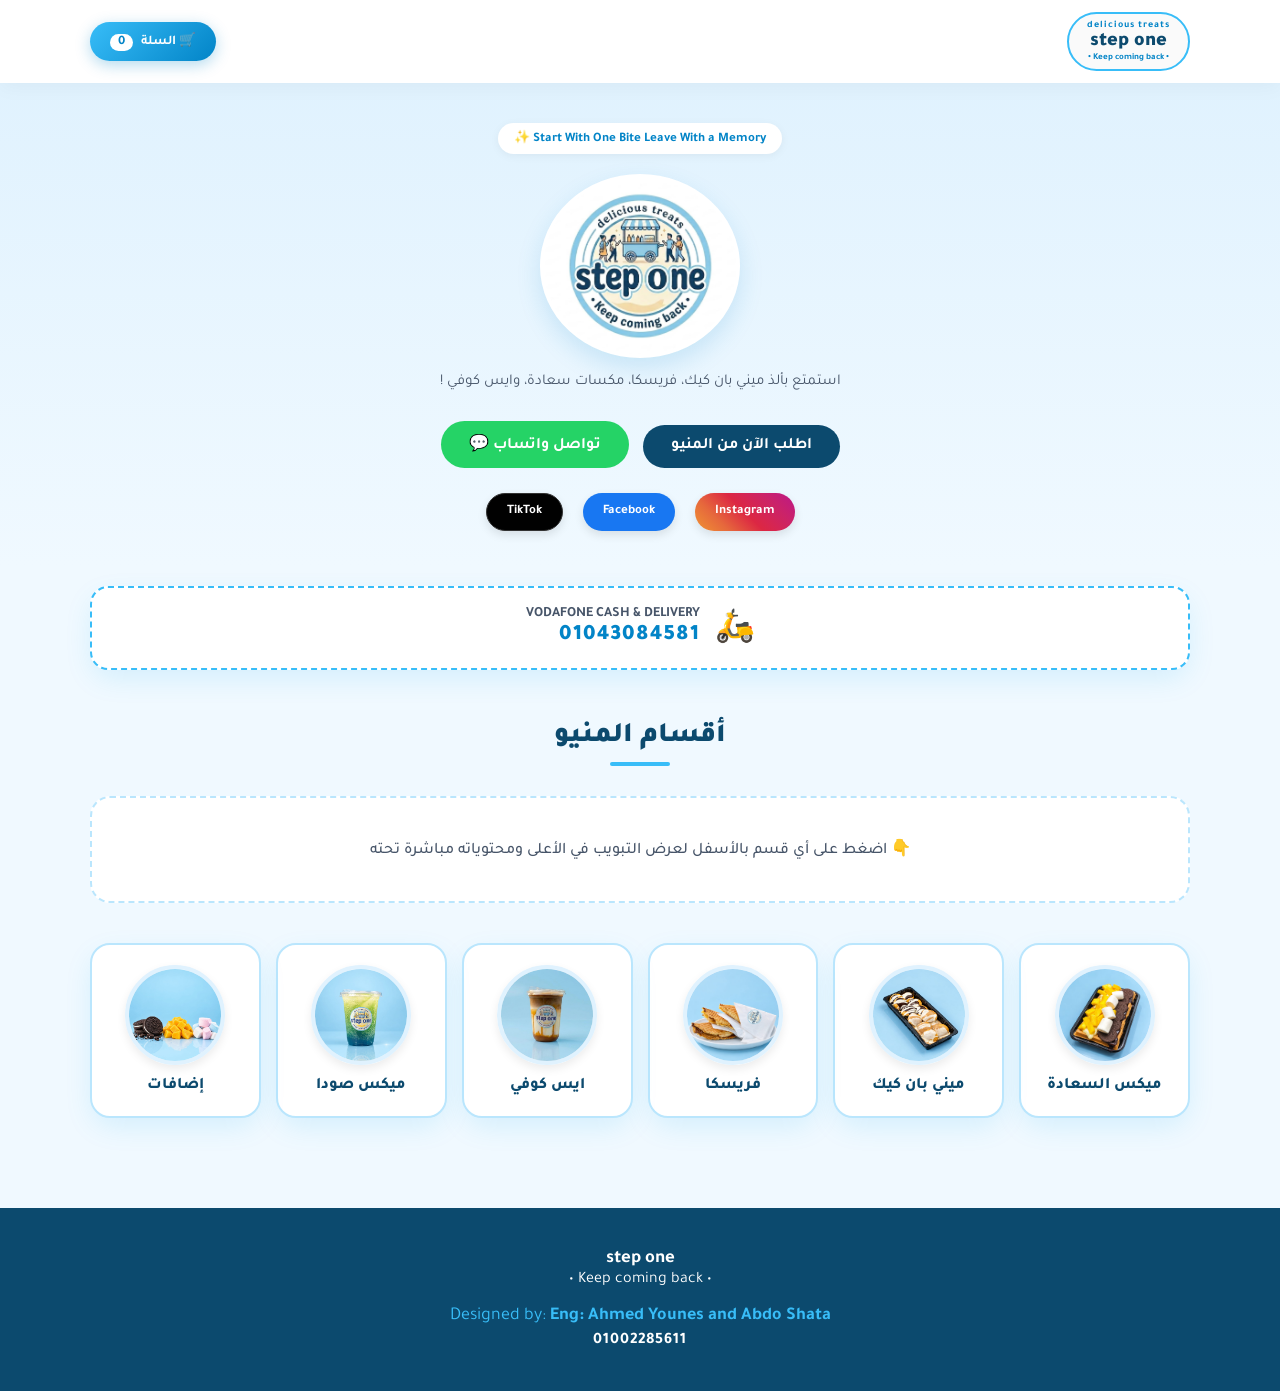
==== commit 741f7cfb: "Update index.html" ====
--- a/index.html
+++ b/index.html
@@ -67,26 +67,26 @@
             background: #fafafa;
         }
 
-            .logo-badge span {
-                font-size: 10px;
-                color: var(--primary-blue);
-                display: block;
-                font-weight: bold;
-                letter-spacing: 1px;
-            }
-
-            .logo-badge h1 {
-                font-size: 20px;
-                color: var(--dark-text);
-                line-height: 1;
-                font-weight: 900;
-            }
-
-            .logo-badge p {
-                font-size: 9px;
-                color: var(--primary-blue);
-                font-weight: bold;
-            }
+        .logo-badge span {
+            font-size: 10px;
+            color: var(--primary-blue);
+            display: block;
+            font-weight: bold;
+            letter-spacing: 1px;
+        }
+
+        .logo-badge h1 {
+            font-size: 20px;
+            color: var(--dark-text);
+            line-height: 1;
+            font-weight: 900;
+        }
+
+        .logo-badge p {
+            font-size: 9px;
+            color: var(--primary-blue);
+            font-weight: bold;
+        }
 
         .cart-btn {
             background: linear-gradient(135deg, var(--sky-blue), var(--primary-blue));
@@ -100,9 +100,9 @@
             transition: transform 0.2s;
         }
 
-            .cart-btn:hover {
-                transform: scale(1.05);
-            }
+        .cart-btn:hover {
+            transform: scale(1.05);
+        }
 
         #cart-count {
             background: white;
@@ -170,7 +170,7 @@
             color: white;
         }
 
-        /* شريط معلومات التوصيل وفودافون كاش */
+        /* شريط معلومات التوصيل */
         .info-bar {
             margin: 20px 0;
         }
@@ -187,14 +187,14 @@
             border: 2px dashed var(--sky-blue);
         }
 
-            .info-card .icon {
-                font-size: 32px;
-            }
-
-            .info-card h4 {
-                font-size: 14px;
-                color: var(--muted-text);
-            }
+        .info-card .icon {
+            font-size: 32px;
+        }
+
+        .info-card h4 {
+            font-size: 14px;
+            color: var(--muted-text);
+        }
 
         .phone-link {
             font-size: 22px;
@@ -227,23 +227,14 @@
             margin: 5px;
         }
 
-            .social-icon:hover {
-                transform: scale(1.05);
-                opacity: 0.9;
-            }
-
-        .insta {
-            background: linear-gradient(45deg, #f09433, #e6683c, #dc2743, #cc2366, #bc1888);
-        }
-
-        .fb {
-            background: #1877f2;
-        }
-
-        .tiktok {
-            background: #010101;
-            border: 1px solid #333;
-        }
+        .social-icon:hover {
+            transform: scale(1.05);
+            opacity: 0.9;
+        }
+
+        .insta { background: linear-gradient(45deg, #f09433, #e6683c, #dc2743, #cc2366, #bc1888); }
+        .fb { background: #1877f2; }
+        .tiktok { background: #010101; border: 1px solid #333; }
 
         /* المنيو والتبويبات */
         .menu-section {
@@ -255,11 +246,11 @@
             margin-bottom: 30px;
         }
 
-            .section-title-wrap h2 {
-                font-size: 28px;
-                color: var(--dark-text);
-                font-weight: 900;
-            }
+        .section-title-wrap h2 {
+            font-size: 28px;
+            color: var(--dark-text);
+            font-weight: 900;
+        }
 
         .decor-line {
             height: 4px;
@@ -292,60 +283,56 @@
             box-shadow: var(--shadow-soft);
         }
 
-            .category-card img {
-                width: 100px;
-                height: 100px;
-                object-fit: cover;
-                border-radius: 50%;
-                margin-bottom: 12px;
-                border: 4px solid var(--light-blue);
-                box-shadow: 0 4px 10px rgba(0,0,0,0.08);
-                transition: transform 0.3s;
-            }
-
-            .category-card h3 {
-                font-size: 16px;
-                color: var(--dark-text);
-                font-weight: 800;
-            }
-
-            .category-card:hover {
-                transform: translateY(-5px);
-                border-color: var(--sky-blue);
-                box-shadow: var(--shadow-hover);
-            }
-
-                .category-card:hover img {
-                    transform: scale(1.08);
-                }
-
-            .category-card.active {
-                background: linear-gradient(135deg, var(--sky-blue), var(--primary-blue));
-                border-color: var(--primary-blue);
-                color: white;
-                box-shadow: 0 10px 20px rgba(2, 132, 199, 0.3);
-            }
-
-                .category-card.active h3 {
-                    color: white;
-                }
-
-                .category-card.active img {
-                    border-color: white;
-                }
-
-        /* مساحة العرض الديناميكية */
+        .category-card img {
+            width: 100px;
+            height: 100px;
+            object-fit: cover;
+            border-radius: 50%;
+            margin-bottom: 12px;
+            border: 4px solid var(--light-blue);
+            box-shadow: 0 4px 10px rgba(0,0,0,0.08);
+            transition: transform 0.3s;
+        }
+
+        .category-card h3 {
+            font-size: 16px;
+            color: var(--dark-text);
+            font-weight: 800;
+        }
+
+        .category-card:hover {
+            transform: translateY(-5px);
+            border-color: var(--sky-blue);
+            box-shadow: var(--shadow-hover);
+        }
+
+        .category-card:hover img {
+            transform: scale(1.08);
+        }
+
+        /* تصميم الكارت عندما يصبح نشطاً في الأعلى */
+        .category-card.active-pinned {
+            background: linear-gradient(135deg, var(--sky-blue), var(--primary-blue));
+            border-color: var(--primary-blue);
+            color: white;
+            box-shadow: 0 10px 20px rgba(2, 132, 199, 0.3);
+            width: 220px;
+            margin: 0 auto;
+            transform: scale(1.05);
+        }
+
+        .category-card.active-pinned h3 {
+            color: white;
+        }
+
+        .category-card.active-pinned img {
+            border-color: white;
+        }
+
+        /* مساحة العرض الديناميكية (التي ستظهر فوق المنتجات) */
         .active-section-container {
             scroll-margin-top: 80px;
-            margin-bottom: 30px;
-        }
-
-        /* شبكة الكروت للأصناف */
-        .menu-grid {
-            display: grid;
-            grid-template-columns: repeat(auto-fill, minmax(260px, 1fr));
-            gap: 22px;
-            margin-top: 20px;
+            margin-bottom: 40px;
         }
 
         .empty-select-msg {
@@ -360,6 +347,14 @@
             margin-bottom: 30px;
         }
 
+        /* شبكة الكروت للأصناف */
+        .menu-grid {
+            display: grid;
+            grid-template-columns: repeat(auto-fill, minmax(260px, 1fr));
+            gap: 22px;
+            margin-top: 20px;
+        }
+
         .menu-card {
             background: var(--card-bg);
             border-radius: 20px;
@@ -372,10 +367,10 @@
             border: 1px solid #f1f5f9;
         }
 
-            .menu-card:hover {
-                transform: translateY(-6px);
-                box-shadow: var(--shadow-hover);
-            }
+        .menu-card:hover {
+            transform: translateY(-6px);
+            box-shadow: var(--shadow-hover);
+        }
 
         .item-badge {
             background: var(--light-blue);
@@ -427,10 +422,10 @@
             transition: 0.2s;
         }
 
-            .add-btn:hover {
-                background: var(--sky-blue);
-                color: white;
-            }
+        .add-btn:hover {
+            background: var(--sky-blue);
+            color: white;
+        }
 
         /* سلة الطلبات التفاعلية */
         .cart-drawer {
@@ -447,9 +442,9 @@
             flex-direction: column;
         }
 
-            .cart-drawer.open {
-                left: 0;
-            }
+        .cart-drawer.open {
+            left: 0;
+        }
 
         .cart-header {
             background: var(--dark-text);
@@ -577,7 +572,7 @@
         </div>
     </header>
 
-    <!-- قسم الهيرو الترحيبي الرئيسي -->
+    <!-- قسم الهيرو الترحيبي -->
     <section class="hero">
         <div class="container hero-content">
             <div class="hero-badge">
@@ -594,7 +589,6 @@
                 <a href="https://wa.me/201043084581" target="_blank" class="btn btn-whatsapp">تواصل واتساب 💬</a>
             </div>
 
-            <!-- أزرار السوشيال ميديا -->
             <div class="social-links">
                 <a href="https://www.instagram.com/step_egy?stkn=dXVoZWxseWJ5eHZk" target="_blank" class="social-icon insta">Instagram</a>
                 <a href="https://www.facebook.com/share/18kts68jPC/" target="_blank" class="social-icon fb">Facebook</a>
@@ -603,7 +597,7 @@
         </div>
     </section>
 
-    <!-- شريط معلومات التوصيل وفودافون كاش -->
+    <!-- شريط معلومات التوصيل -->
     <section class="info-bar" id="delivery">
         <div class="container info-grid">
             <div class="info-card">
@@ -624,36 +618,37 @@
                 <div class="decor-line"></div>
             </div>
 
-            <!-- مكان عرض التبويب النشط ومحتوياته في الأعلى -->
+            <!-- حاوية التبويب النشط ومحتوياته في الأعلى -->
             <div id="active-section-container" class="active-section-container">
                 <div class="empty-select-msg" id="default-msg">
-                    👇 اضغط على أي قسم بالأسفل لعرض التبويب ومحتوياته مباشرة هنا
+                    👇 اضغط على أي قسم بالأسفل لعرض التبويب في الأعلى ومحتوياته مباشرة تحته
                 </div>
             </div>
 
-            <!-- شبكة أزرار التصنيفات الباقية -->
+            <!-- شبكة أزرار التصنيفات (الباقية) -->
             <div class="category-grid" id="category-grid">
-                <div class="category-card" data-category="happiness" onclick="filterMenu('happiness', this)">
+                <div class="category-card" data-category="happiness" onclick="selectCategory('happiness')">
                     <img src="happiness.jpg" alt="ميكس السعادة">
                     <h3>ميكس السعادة </h3>
                 </div>
-                <div class="category-card" data-category="pancake" onclick="filterMenu('pancake', this)">
+                <div class="category-card" data-category="pancake" onclick="selectCategory('pancake')">
                     <img src="pancake.jpg" alt="ميني بان كيك">
                     <h3>ميني بان كيك </h3>
                 </div>
-                <div class="category-card" data-category="freska" onclick="filterMenu('freska', this)">
+                <div class="category-card" data-category="freska" onclick="selectCategory('freska')">
+                    <selectCategory></selectCategory>
                     <img src="freska.jpg" alt="فريسكا">
                     <h3>فريسكا </h3>
                 </div>
-                <div class="category-card" data-category="coffee" onclick="filterMenu('coffee', this)">
+                <div class="category-card" data-category="coffee" onclick="selectCategory('coffee')">
                     <img src="coffee.jpg" alt="ايس كوفي">
                     <h3>ايس كوفي </h3>
                 </div>
-                <div class="category-card" data-category="soda" onclick="filterMenu('soda', this)">
+                <div class="category-card" data-category="soda" onclick="selectCategory('soda')">
                     <img src="soda.jpg" alt="ميكس صودا">
                     <h3>ميكس صودا </h3>
                 </div>
-                <div class="category-card" data-category="addons" onclick="filterMenu('addons', this)">
+                <div class="category-card" data-category="addons" onclick="selectCategory('addons')">
                     <img src="addons.jpg" alt="إضافات">
                     <h3>إضافات </h3>
                 </div>
@@ -668,7 +663,7 @@
             <button class="close-btn" onclick="toggleCart()">✕</button>
         </div>
         <div class="cart-body" id="cart-items">
-            <p class="empty-msg" style="text-align:center; color:#64748b; margin-top:20px;">السلة فارغة حالياً، اختر أطباقك المفضلة!</p>
+            <p class="empty-msg" style="text-align:center; color:#64748b; margin-top:20px;">السلة فارغة حالياً</p>
         </div>
         <div class="cart-footer">
             <div class="total-row">
@@ -686,113 +681,104 @@
         <div class="container">
             <h3>step one</h3>
             <p>• Keep coming back •</p>
-
             <p class="footer-phone">Designed by: <strong>Eng: Ahmed Younes and Abdo Shata</strong></p>
             <p class="copy">01002285611</p>
         </div>
     </footer>
 
-    <!-- برمجة الجافاسكريبت التفاعلية -->
+    <!-- جافاسكريبت المنيو والتبويبات -->
     <script>
         const menuData = [
-        // ميكس السعاده
-        { id: 1, name: "ميكس شوكلت", price: 70, category: "happiness", badge: "ميكس السعادة", desc: "باستري كريم + اوريو + مارشميلو + قطع فاكهة" },
-        { id: 2, name: "ميكس كارميل", price: 70, category: "happiness", badge: "ميكس السعادة", desc: "باستري كريم + اوريو + مارشميلو + قطع فاكهة" },
-        { id: 3, name: "ميكس نوتيلا وايت", price: 75, category: "happiness", badge: "ميكس السعادة", desc: "باستري كريم + اوريو + مارشميلو + قطع فاكهة" },
-        { id: 4, name: "ميكس نوتيلا دارك", price: 80, category: "happiness", badge: "ميكس السعادة", desc: "باستري كريم + اوريو + مارشميلو + قطع فاكهة" },
-        { id: 5, name: "ميكس لوتس", price: 80, category: "happiness", badge: "ميكس السعادة", desc: "باستري كريم + اوريو + مارشميلو + قطع فاكهة" },
-        { id: 6, name: "ميكس كيندر", price: 85, category: "happiness", badge: "ميكس السعادة", desc: "باستري كريم + اوريو + مارشميلو + قطع فاكهة" },
-
-        // ميني بان كيك
-        { id: 8, name: "ميني بان كيك شوكلت (12 قطعة)", price: 40, category: "pancake", badge: "ميني بان كيك", desc: "12 قطعة ميني بان كيك مع الشوكلاتة" },
-        { id: 10, name: "ميني بان كيك كارميل (12 قطعة)", price: 40, category: "pancake", badge: "ميني بان كيك", desc: "12 قطعة ميني بان كيك بصوص الكارميل" },
-        { id: 12, name: "ميني بان كيك نوتيلا وايت (12 قطعة)", price: 50, category: "pancake", badge: "ميني بان كيك", desc: "12 قطعة بصوص النوتيلا البيضاء" },
-        { id: 14, name: "ميني بان كيك نوتيلا دارك (12 قطعة)", price: 50, category: "pancake", badge: "ميني بان كيك", desc: "12 قطعة بصوص النوتيلا الدارك" },
-        { id: 16, name: "ميني بان كيك لوتس (12 قطعة)", price: 50, category: "pancake", badge: "ميني بان كيك", desc: "12 قطعة ميني بان كيك بصوص اللوتس" },
-        { id: 18, name: "ميني بان كيك كيندر (12 قطعة)", price: 55, category: "pancake", badge: "ميني بان كيك", desc: "12 قطعة مع صوص الكيندر الشهي" },
-
-        // فريسكا
-        { id: 19, name: "فريسكا نوتيلا بنانا", price: 50, category: "freska", badge: "فريسكا", desc: "النوتيلا وحبات الموز" },
-        { id: 20, name: "فريسكا شوكلت اوريو", price: 50, category: "freska", badge: "فريسكا", desc: "الشوكولاتة وقطع الأوريو" },
-        { id: 21, name: "فريسكا شوكلت كيك", price: 50, category: "freska", badge: "فريسكا", desc: "الشوكولاتة وقطع الكيك" },
-        { id: 22, name: "فريسكا لوتس كيك", price: 50, category: "freska", badge: "فريسكا", desc: "صوص اللوتس والكيك" },
-        { id: 23, name: "فريسكا كارميل مارشميلو", price: 50, category: "freska", badge: "فريسكا", desc: "الكارميل وقطع المارشميلو" },
-
-        // ايس كوفي
-        { id: 24, name: "ايس لاتية", price: 50, category: "coffee", badge: "ايس كوفي", desc: "لاتيه بارد ومنعش" },
-        { id: 25, name: "ايس موكا", price: 55, category: "coffee", badge: "ايس كوفي", desc: "موكا باردة بصوص الشوكلاتة" },
-        { id: 26, name: "ايس لاتية كارميل", price: 55, category: "coffee", badge: "ايس كوفي", desc: "لاتيه بارد بنكهة الكارميل" },
-        { id: 27, name: "ايس لاتية فراولة", price: 55, category: "coffee", badge: "ايس كوفي", desc: "لاتيه بارد مع صوص الفراولة" },
-        { id: 28, name: "ايس لاتية بلو بيري", price: 55, category: "coffee", badge: "ايس كوفي", desc: "لاتيه بارد بنكهة البلو بيري" },
-        { id: 29, name: "ايس اسبانش لاتية", price: 60, category: "coffee", badge: "ايس كوفي", desc: "اسبانش لاتية " },
-
-        // ميكس صودا
-        { id: 30, name: "جيلي كولا", price: 45, category: "soda", badge: "ميكس صودا", desc: "مشروب صودا بنكهة الجيلي كولا المنعشة" },
-        { id: 31, name: "بلو باشون", price: 50, category: "soda", badge: "ميكس صودا", desc: "بلو كرساو + باشون فروت + صودا" },
-        { id: 32, name: "بلو بيتش", price: 50, category: "soda", badge: "ميكس صودا", desc: "بلو كرساو + خوخ + صودا" },
-        { id: 33, name: "كلاود باشون", price: 50, category: "soda", badge: "ميكس صودا", desc: "فراولة + باشون فروت + صودا" },
-        { id: 34, name: "بينك راش", price: 50, category: "soda", badge: "ميكس صودا", desc: "فراولة + بلو بيري + صودا" },
-        { id: 35, name: "بيري منت", price: 50, category: "soda", badge: "ميكس صودا", desc: "بلو بيري + نعناع + صودا" },
-
-        // اضافات
-        { id: 36, name: "اوريو", price: 10, category: "addons", badge: "إضافات", desc: "إضافة قطع أوريو " },
-        { id: 37, name: "قطع فاكهة", price: 10, category: "addons", badge: "إضافات", desc: "إضافة قطع فاكهة " },
-        { id: 38, name: "مارشميلو", price: 10, category: "addons", badge: "إضافات", desc: "إضافة قطع مارشميلو " }
+            { id: 1, name: "ميكس شوكلت", price: 70, category: "happiness", badge: "ميكس السعادة", desc: "باستري كريم + اوريو + مارشميلو + قطع فاكهة" },
+            { id: 2, name: "ميكس كارميل", price: 70, category: "happiness", badge: "ميكس السعادة", desc: "باستري كريم + اوريو + مارشميلو + قطع فاكهة" },
+            { id: 3, name: "ميكس نوتيلا وايت", price: 75, category: "happiness", badge: "ميكس السعادة", desc: "باستري كريم + اوريو + مارشميلو + قطع فاكهة" },
+            { id: 4, name: "ميكس نوتيلا دارك", price: 80, category: "happiness", badge: "ميكس السعادة", desc: "باستري كريم + اوريو + مارشميلو + قطع فاكهة" },
+            { id: 5, name: "ميكس لوتس", price: 80, category: "happiness", badge: "ميكس السعادة", desc: "باستري كريم + اوريو + مارشميلو + قطع فاكهة" },
+            { id: 6, name: "ميكس كيندر", price: 85, category: "happiness", badge: "ميكس السعادة", desc: "باستري كريم + اوريو + مارشميلو + قطع فاكهة" },
+
+            { id: 8, name: "ميني بان كيك شوكلت (12 قطعة)", price: 40, category: "pancake", badge: "ميني بان كيك", desc: "12 قطعة ميني بان كيك مع الشوكلاتة" },
+            { id: 10, name: "ميني بان كيك كارميل (12 قطعة)", price: 40, category: "pancake", badge: "ميني بان كيك", desc: "12 قطعة ميني بان كيك بصوص الكارميل" },
+            { id: 12, name: "ميني بان كيك نوتيلا وايت (12 قطعة)", price: 50, category: "pancake", badge: "ميني بان كيك", desc: "12 قطعة بصوص النوتيلا البيضاء" },
+            { id: 14, name: "ميني بان كيك نوتيلا دارك (12 قطعة)", price: 50, category: "pancake", badge: "ميني بان كيك", desc: "12 قطعة بصوص النوتيلا الدارك" },
+            { id: 16, name: "ميني بان كيك لوتس (12 قطعة)", price: 50, category: "pancake", badge: "ميني بان كيك", desc: "12 قطعة ميني بان كيك بصوص اللوتس" },
+            { id: 18, name: "ميني بان كيك كيندر (12 قطعة)", price: 55, category: "pancake", badge: "ميني بان كيك", desc: "12 قطعة مع صوص الكيندر الشهي" },
+
+            { id: 19, name: "فريسكا نوتيلا بنانا", price: 50, category: "freska", badge: "فريسكا", desc: "النوتيلا وحبات الموز" },
+            { id: 20, name: "فريسكا شوكلت اوريو", price: 50, category: "freska", badge: "فريسكا", desc: "الشوكولاتة وقطع الأوريو" },
+            { id: 21, name: "فريسكا شوكلت كيك", price: 50, category: "freska", badge: "فريسكا", desc: "الشوكولاتة وقطع الكيك" },
+            { id: 22, name: "فريسكا لوتس كيك", price: 50, category: "freska", badge: "فريسكا", desc: "صوص اللوتس والكيك" },
+            { id: 23, name: "فريسكا كارميل مارشميلو", price: 50, category: "freska", badge: "فريسكا", desc: "الكارميل وقطع المارشميلو" },
+
+            { id: 24, name: "ايس لاتية", price: 50, category: "coffee", badge: "ايس كوفي", desc: "لاتيه بارد ومنعش" },
+            { id: 25, name: "ايس موكا", price: 55, category: "coffee", badge: "ايس كوفي", desc: "موكا باردة بصوص الشوكلاتة" },
+            { id: 26, name: "ايس لاتية كارميل", price: 55, category: "coffee", badge: "ايس كوفي", desc: "لاتيه بارد بنكهة الكارميل" },
+            { id: 27, name: "ايس لاتية فراولة", price: 55, category: "coffee", badge: "ايس كوفي", desc: "لاتيه بارد مع صوص الفراولة" },
+            { id: 28, name: "ايس لاتية بلو بيري", price: 55, category: "coffee", badge: "ايس كوفي", desc: "لاتيه بارد بنكهة البلو بيري" },
+            { id: 29, name: "ايس اسبانش لاتية", price: 60, category: "coffee", badge: "ايس كوفي", desc: "اسبانش لاتية مميز" },
+
+            { id: 30, name: "جيلي كولا", price: 45, category: "soda", badge: "ميكس صودا", desc: "مشروب صودا بنكهة الجيلي كولا المنعشة" },
+            { id: 31, name: "بلو باشون", price: 50, category: "soda", badge: "ميكس صودا", desc: "بلو كرساو + باشون فروت + صودا" },
+            { id: 32, name: "بلو بيتش", price: 50, category: "soda", badge: "ميكس صودا", desc: "بلو كرساو + خوخ + صودا" },
+            { id: 33, name: "كلاود باشون", price: 50, category: "soda", badge: "ميكس صودا", desc: "فراولة + باشون فروت + صودا" },
+            { id: 34, name: "بينك راش", price: 50, category: "soda", badge: "ميكس صودا", desc: "فراولة + بلو بيري + صودا" },
+            { id: 35, name: "بيري منت", price: 50, category: "soda", badge: "ميكس صودا", desc: "بلو بيري + نعناع + صودا" },
+
+            { id: 36, name: "اوريو", price: 10, category: "addons", badge: "إضافات", desc: "إضافة قطع أوريو" },
+            { id: 37, name: "قطع فاكهة", price: 10, category: "addons", badge: "إضافات", desc: "إضافة قطع فاكهة" },
+            { id: 38, name: "مارشميلو", price: 10, category: "addons", badge: "إضافات", desc: "إضافة قطع مارشميلو" }
         ];
 
         let cart = [];
-        let currentActiveCategory = null; 
-
-        function filterMenu(category, element) {
+        let activeCategory = null;
+
+        const categoriesData = [
+            { id: "happiness", name: "ميكس السعادة", img: "happiness.jpg" },
+            { id: "pancake", name: "ميني بان كيك", img: "pancake.jpg" },
+            { id: "freska", name: "فريسكا", img: "freska.jpg" },
+            { id: "coffee", name: "ايس كوفي", img: "coffee.jpg" },
+            { id: "soda", name: "ميكس صودا", img: "soda.jpg" },
+            { id: "addons", name: "إضافات", img: "addons.jpg" }
+        ];
+
+        function renderMenu() {
             const activeContainer = document.getElementById('active-section-container');
             const categoryGrid = document.getElementById('category-grid');
 
-            if (currentActiveCategory === category) {
-                // إلغاء التحديد وإرجاع الزر مكانه الطبيعي
-                element.classList.remove('active');
-                currentActiveCategory = null;
-                categoryGrid.appendChild(element); // يرجع لمكانه مع البقية
-                
+            if (!activeCategory) {
+                // حالة عدم اختيار أي تبويب (عرض الرسالة الترحيبية وإرجاع كل الأزرار لشبكة الأسفل)
                 activeContainer.innerHTML = `
                     <div class="empty-select-msg" id="default-msg">
-                        👇 اضغط على أي قسم بالأسفل لعرض التبويب ومحتوياته مباشرة هنا
+                        👇 اضغط على أي قسم بالأسفل لعرض التبويب في الأعلى ومحتوياته مباشرة تحته
                     </div>
                 `;
+                
+                categoryGrid.innerHTML = categoriesData.map(cat => `
+                    <div class="category-card" data-category="${cat.id}" onclick="selectCategory('${cat.id}')">
+                        <img src="${cat.img}" alt="${cat.name}">
+                        <h3>${cat.name}</h3>
+                    </div>
+                `).join('');
                 return;
             }
 
-            // لو فيه تبويب قديم محدد، نرجعه لشبكة الأزرار الأساسية الأول
-            const oldActive = document.querySelector('.category-card.active');
-            if (oldActive) {
-                oldActive.classList.remove('active');
-                categoryGrid.appendChild(oldActive);
-            }
-
-            // تحديد التبويب الجديد
-            element.classList.add('active');
-            currentActiveCategory = category;
-
-            // نضع زر التبويب المحدد في أعلى حاوية العرض، وتحته مباشرة منتجاته
-            activeContainer.innerHTML = '';
-            
-            // إنشاء نسخة متحركة من الزر ليظهر فوق المنتجات
-            let topCardWrapper = document.createElement('div');
-            topCardWrapper.style.display = 'flex';
-            topCardWrapper.style.justifyContent = 'center';
-            topCardWrapper.style.marginBottom = '20px';
-            
-            let clonedCard = element.cloneNode(true);
-            clonedCard.onclick = () => filterMenu(category, element); // إعادة ربط الحدث
-            topCardWrapper.appendChild(clonedCard);
-            
-            activeContainer.appendChild(topCardWrapper);
-
-            // تصفية المنتجات وعرضها تحت زر التبويب مباشرة
-            const filteredItems = menuData.filter(i => i.category === category);
-            let gridHtml = `<div class="menu-grid">`;
-            
+            // لو فيه تبويب محدد: إظهاره في الأعلى لوحده، وباقي الأزرار تحت
+            const selectedCatObj = categoriesData.find(c => c.id === activeCategory);
+            const remainingCats = categoriesData.filter(c => c.id !== activeCategory);
+            const filteredItems = menuData.filter(i => i.category === activeCategory);
+
+            // بناء HTML التبويب النشط في الأعلى مع منتجاته تحته مباشرة
+            let htmlContent = `
+                <div style="display:flex; justify-content:center; margin-bottom:20px;">
+                    <div class="category-card active-pinned" onclick="selectCategory('${selectedCatObj.id}')">
+                        <img src="${selectedCatObj.img}" alt="${selectedCatObj.name}">
+                        <h3>${selectedCatObj.name}</h3>
+                    </div>
+                </div>
+                <div class="menu-grid">
+            `;
+
             filteredItems.forEach(item => {
-                gridHtml += `
+                htmlContent += `
                     <div class="menu-card">
                         <div>
                             <span class="item-badge">${item.badge}</span>
@@ -806,12 +792,28 @@
                     </div>
                 `;
             });
-            gridHtml += `</div>`;
-            activeContainer.innerHTML += gridHtml;
-
-            // باقي الأزرار ستكون في شبكة الأزرار بالأسفل تلقائياً
-            // تمرير سلس ليظهر التبويب المختار ومحتواه في أعلى الشاشة تماماً
+            htmlContent += `</div>`;
+            activeContainer.innerHTML = htmlContent;
+
+            // بناء الأزرار الباقية في الشبكة بالأسفل
+            categoryGrid.innerHTML = remainingCats.map(cat => `
+                <div class="category-card" data-category="${cat.id}" onclick="selectCategory('${cat.id}')">
+                    <img src="${cat.img}" alt="${cat.name}">
+                    <h3>${cat.name}</h3>
+                </div>
+            `).join('');
+
+            // تمرير سلس ليظهر التبويب المختار في بداية الشاشة
             activeContainer.scrollIntoView({ behavior: 'smooth', block: 'start' });
+        }
+
+        function selectCategory(catId) {
+            if (activeCategory === catId) {
+                activeCategory = null; // إغلاق التبويب وإعادته مكانه لو تم الضغط عليه مجدداً
+            } else {
+                activeCategory = catId;
+            }
+            renderMenu();
         }
 
         function addToCart(id) {
@@ -867,7 +869,7 @@
                                 <button class="qty-btn" onclick="changeQuantity(${item.id}, 1)">+</button>
                             </div>
                         </div>
-                        <button onclick="removeItemCompletely(${item.id})" style="background:none; border:none; color:#ef4444; cursor:pointer; font-weight:bold; font-size:12px;">حذف الكل</button>
+                        <button onclick="removeItemCompletely(${item.id})" style="background:none; border:none; color:#ef4444; cursor:pointer; font-weight:bold; font-size:12px;">حذف</button>
                     </div>
                 `;
             });
